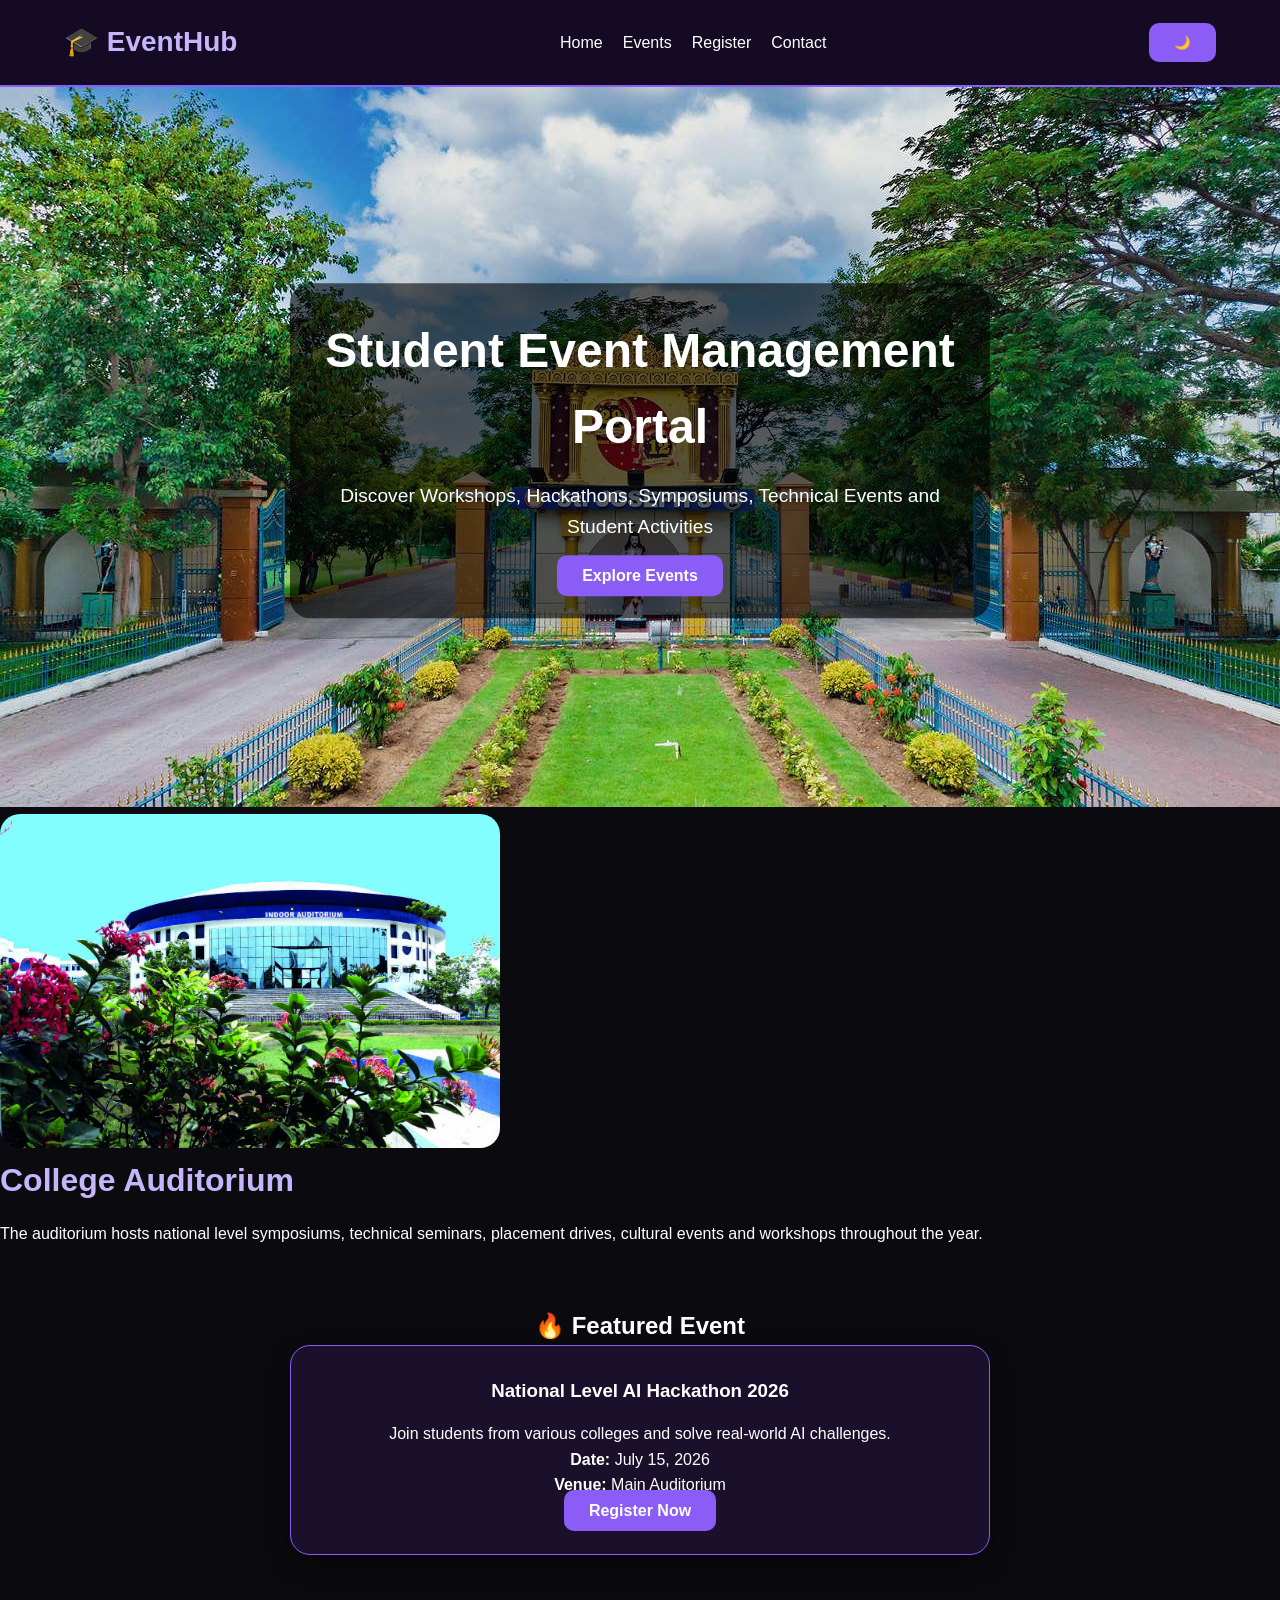
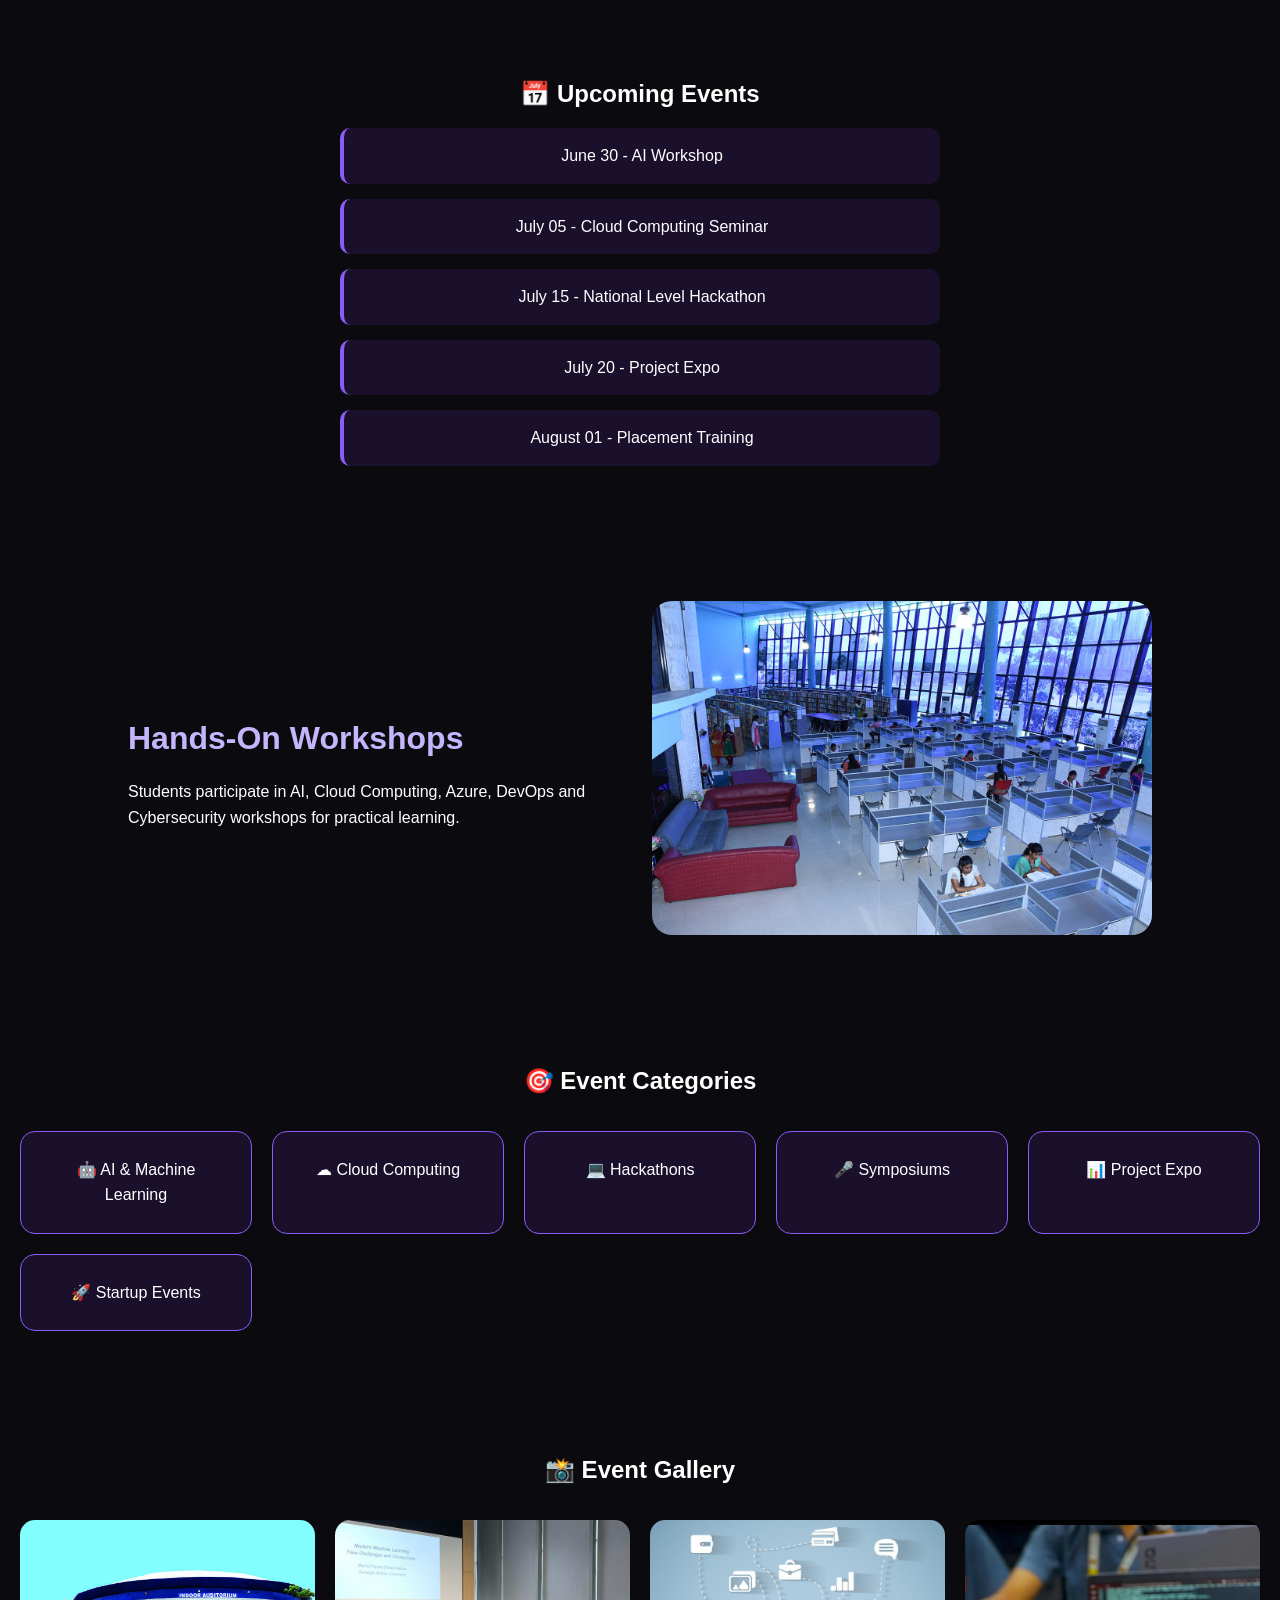
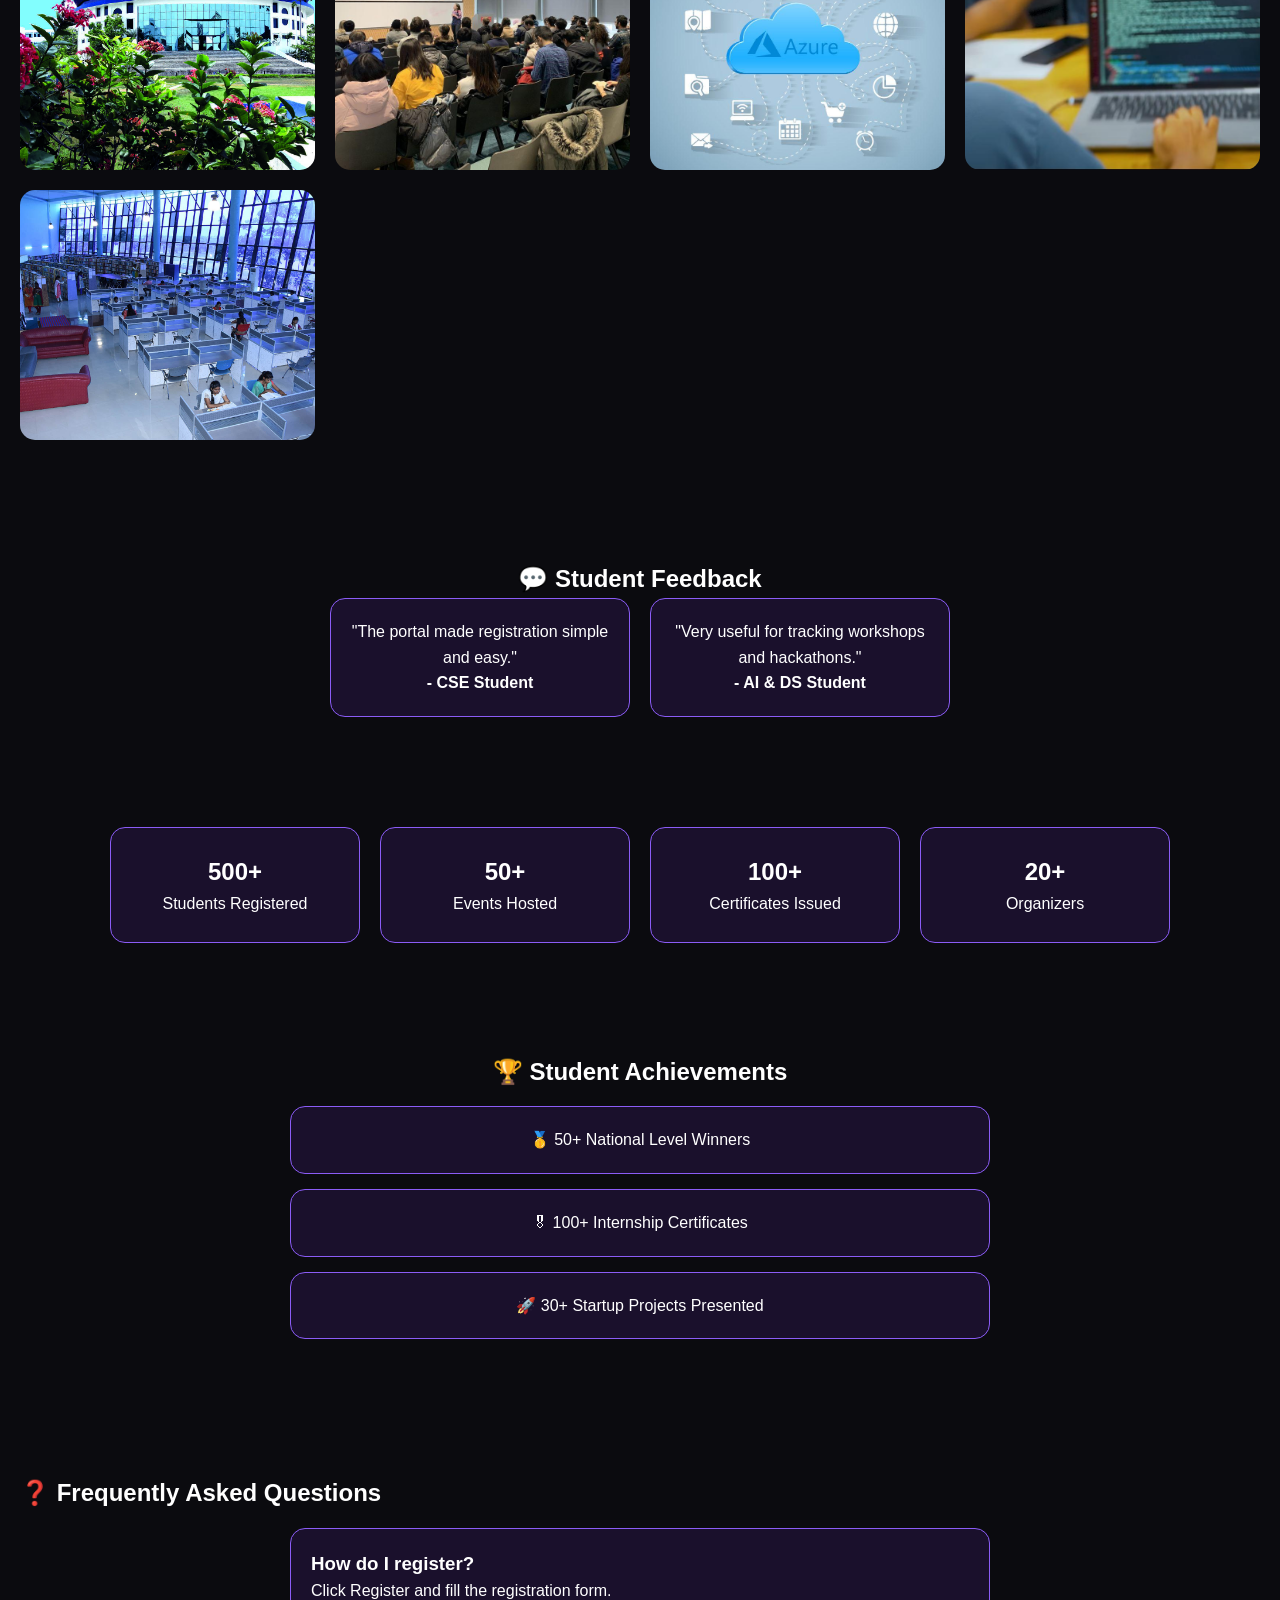
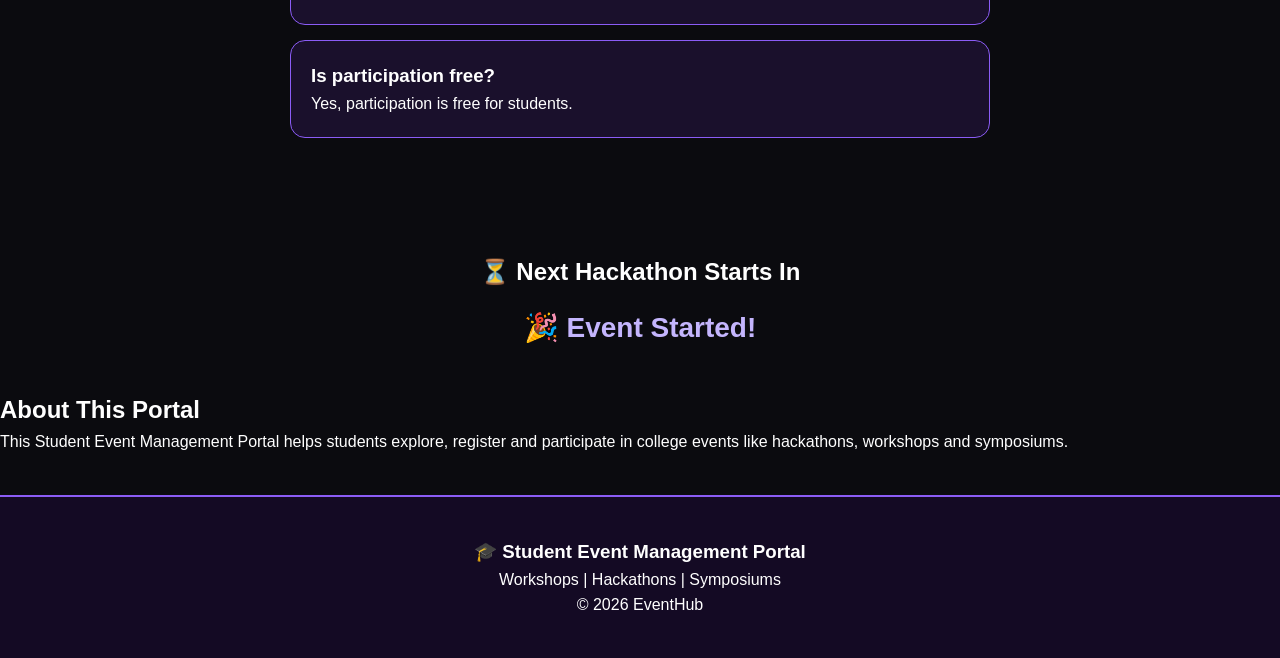
==== index.html @ 6b778ecd "final event management portal" ====
<!DOCTYPE html>
<html lang="en">

<head>
<meta charset="UTF-8">
<meta name="viewport" content="width=device-width, initial-scale=1.0">
<title>Student Event Management Portal</title>
<link rel="stylesheet" href="css/style.css">
</head>

<body>

<nav>
    <div class="logo">🎓 EventHub</div>

    <ul class="nav-links">
        <li><a href="index.html">Home</a></li>
        <li><a href="events.html">Events</a></li>
        <li><a href="register.html">Register</a></li>
        <li><a href="contact.html">Contact</a></li>
    </ul>

    <button id="darkBtn">🌙</button>
</nav>

<header class="hero">

    <img src="images/banner.jpg"
         alt="College Banner"
         class="banner-image">

    <div class="hero-content">
        <h1>Student Event Management Portal</h1>

        <p>
            Discover Workshops, Hackathons,
            Symposiums, Technical Events and
            Student Activities
        </p>

        <a href="events.html" class="btn">
            Explore Events
        </a>
    </div>

</header>

<section class="auditorium-section">

    <div class="auditorium-image">
        <img src="images/auditorium.jpg"
             alt="Auditorium">
    </div>

    <div class="auditorium-text">

        <h2>College Auditorium</h2>

        <p>
            The auditorium hosts national level
            symposiums, technical seminars,
            placement drives, cultural events
            and workshops throughout the year.
        </p>

    </div>

</section>

<section class="featured-event">

    <h2>🔥 Featured Event</h2>

    <div class="featured-card">

        <h3>National Level AI Hackathon 2026</h3>

        <p>
            Join students from various colleges
            and solve real-world AI challenges.
        </p>

        <p>
            <strong>Date:</strong> July 15, 2026
        </p>

        <p>
            <strong>Venue:</strong> Main Auditorium
        </p>

        <a href="register.html" class="btn">
            Register Now
        </a>

    </div>

</section>

<section class="timeline">

    <h2>📅 Upcoming Events</h2>

    <ul>

        <li>June 30 - AI Workshop</li>

        <li>July 05 - Cloud Computing Seminar</li>

        <li>July 15 - National Level Hackathon</li>

        <li>July 20 - Project Expo</li>

        <li>August 01 - Placement Training</li>

    </ul>

</section>

<section class="workshop-section">

    <div class="workshop-text">

        <h2>Hands-On Workshops</h2>

        <p>
            Students participate in AI,
            Cloud Computing, Azure,
            DevOps and Cybersecurity
            workshops for practical learning.
        </p>

    </div>

    <div class="workshop-image">

        <img src="images/workshop.jpg"
             alt="Workshop">

    </div>

</section>

<section class="categories">

    <h2>🎯 Event Categories</h2>

    <div class="category-grid">

        <div class="category-card">
            🤖 AI & Machine Learning
        </div>

        <div class="category-card">
            ☁ Cloud Computing
        </div>

        <div class="category-card">
            💻 Hackathons
        </div>

        <div class="category-card">
            🎤 Symposiums
        </div>

        <div class="category-card">
            📊 Project Expo
        </div>

        <div class="category-card">
            🚀 Startup Events
        </div>

    </div>

</section>

<section class="gallery">

    <h2>📸 Event Gallery</h2>

    <div class="gallery-grid">

        <img src="images/auditorium.jpg"
             alt="Auditorium">

        <img src="images/ai.jpg"
             alt="AI Workshop">

        <img src="images/cloud.jpg"
             alt="Cloud Seminar">

        <img src="images/hackathon.jpg"
             alt="Hackathon">

        <img src="images/workshop.jpg"
             alt="Workshop">

    </div>

</section>

<section class="testimonials">

    <h2>💬 Student Feedback</h2>

    <div class="testimonial-container">

        <div class="testimonial">

            <p>
                "The portal made registration
                simple and easy."
            </p>

            <h4>- CSE Student</h4>

        </div>

        <div class="testimonial">

            <p>
                "Very useful for tracking
                workshops and hackathons."
            </p>

            <h4>- AI & DS Student</h4>

        </div>

    </div>

</section>

<section class="stats">

    <div class="stat-card">
        <h2>500+</h2>
        <p>Students Registered</p>
    </div>

    <div class="stat-card">
        <h2>50+</h2>
        <p>Events Hosted</p>
    </div>

    <div class="stat-card">
        <h2>100+</h2>
        <p>Certificates Issued</p>
    </div>

    <div class="stat-card">
        <h2>20+</h2>
        <p>Organizers</p>
    </div>

</section>

<section class="achievements">

    <h2>🏆 Student Achievements</h2>

    <div class="achievement-box">
        🥇 50+ National Level Winners
    </div>

    <div class="achievement-box">
        🎖 100+ Internship Certificates
    </div>

    <div class="achievement-box">
        🚀 30+ Startup Projects Presented
    </div>

</section>

<section class="faq">

    <h2>❓ Frequently Asked Questions</h2>

    <div class="faq-item">

        <h3>How do I register?</h3>

        <p>
            Click Register and fill the
            registration form.
        </p>

    </div>

    <div class="faq-item">

        <h3>Is participation free?</h3>

        <p>
            Yes, participation is free for
            students.
        </p>

    </div>

</section>

<section class="countdown">

    <h2>⏳ Next Hackathon Starts In</h2>

    <div id="timer"></div>

</section>
<section class="about">
<h2>About This Portal</h2>
<p>
This Student Event Management Portal helps students explore,
register and participate in college events like hackathons,
workshops and symposiums.
</p>
</section>
<footer>

    <h3>🎓 Student Event Management Portal</h3>

    <p>
        Workshops | Hackathons | Symposiums
    </p>

    <p>
        © 2026 EventHub
    </p>

</footer>

<script src="js/script.js"></script>

</body>
</html>
---- css/style.css ----
*{
margin:0;
padding:0;
box-sizing:border-box;
font-family:'Segoe UI',sans-serif;
}

body{
background:#0b0b0f;
color:white;
line-height:1.6;
}

/* NAVBAR */

nav{
display:flex;
justify-content:space-between;
align-items:center;
padding:20px 5%;
background:#140a24;
border-bottom:2px solid #8b5cf6;
flex-wrap:wrap;
}

.logo{
font-size:28px;
font-weight:bold;
color:#c4b5fd;
}

.nav-links{
display:flex;
list-style:none;
gap:20px;
}

.nav-links a{
text-decoration:none;
color:white;
font-weight:500;
transition:.3s;
}

.nav-links a:hover

#darkBtn{
padding:10px 15px;
border:none;
border-radius:10px;
background:#8b5cf6;
color:white;
cursor:pointer;
}

/* HERO */

.hero{
position:relative;
overflow:hidden;
min-height:80vh;
}

.banner-image{
width:100%;
height:80vh;
object-fit:cover;
}

.hero-content{
position:absolute;
top:50%;
left:50%;
transform:translate(-50%,-50%);
background:rgba(0,0,0,.6);
padding:30px;
border-radius:20px;
text-align:center;
width:90%;
max-width:700px;
}

.hero-content h1{
font-size:3rem;
margin-bottom:15px;
}

.hero-content p{
font-size:1.2rem;
margin-bottom:20px;
}

/* BUTTONS */

.btn,
button{
background:#8b5cf6;
color:white;
padding:12px 25px;
border:none;
border-radius:10px;
cursor:pointer;
text-decoration:none;
font-weight:bold;
transition:.3s;
}

.btn:hover,
button:hover

/* BACK BUTTON */

.back-btn{
display:inline-block;
margin:20px;
padding:10px 20px;
background:#8b5cf6;
color:white;
text-decoration:none;
border-radius:10px;
font-weight:bold;
}

.back-btn:hover

/* AUDITORIUM + WORKSHOP */

.auditorium-section,
.workshop-section{
display:flex;
justify-content:center;
align-items:center;
gap:40px;
padding:60px 10%;
flex-wrap:wrap;
}

.auditorium-image img,
.workshop-image img{
width:500px;
max-width:100%;
border-radius:20px;
}

.auditorium-text,
.workshop-text{
flex:1;
min-width:300px;
}

.auditorium-text h2,
.workshop-text h2{
margin-bottom:15px;
font-size:32px;
color:#c4b5fd;
}

/* FEATURED EVENT */

.featured-event{
padding:60px 20px;
text-align:center;
}

.featured-card{
background:#1a102c;
padding:30px;
border-radius:20px;
max-width:700px;
margin:auto;
border:1px solid #8b5cf6;
box-shadow:0 10px 25px rgba(0,0,0,.4);
}

.featured-card h3{
margin-bottom:15px;
}

/* TIMELINE */

.timeline{
padding:60px 20px;
text-align:center;
}

.timeline ul{
list-style:none;
max-width:600px;
margin:auto;
}

.timeline li{
background:#1a102c;
padding:15px;
margin:15px 0;
border-radius:10px;
border-left:4px solid #8b5cf6;
}

/* CATEGORIES */

.categories{
padding:60px 20px;
text-align:center;
}

.category-grid{
display:grid;
grid-template-columns:repeat(auto-fit,minmax(220px,1fr));
gap:20px;
margin-top:30px;
}

.category-card{
background:#1a102c;
padding:25px;
border-radius:15px;
border:1px solid #8b5cf6;
transition:.3s;
}

.category-card:hover{
transform:translateY(-8px);
background:#8b5cf6;
}

/* GALLERY */

.gallery{
padding:60px 20px;
text-align:center;
}

.gallery h2{
margin-bottom:30px;
}

.gallery-grid{
display:grid;
grid-template-columns:repeat(auto-fit,minmax(250px,1fr));
gap:20px;
}

.gallery-grid img{
width:100%;
height:250px;
object-fit:cover;
border-radius:15px;
transition:.3s;
}

.gallery-grid img:hover{
transform:scale(1.05);
}

/* EVENTS */

.page-title{
text-align:center;
padding:30px;
}

.search-box{
display:block;
width:90%;
max-width:500px;
margin:0 auto 30px;
padding:12px;
border:none;
border-radius:10px;
}

.events-grid{
display:grid;
grid-template-columns:repeat(auto-fit,minmax(280px,1fr));
gap:25px;
padding:20px;
}

.event-card{
background:#1a102c;
border-radius:15px;
overflow:hidden;
border:1px solid #8b5cf6;
transition:.3s;
}

.event-card:hover{
transform:translateY(-8px);
}

.event-card img{
width:100%;
height:220px;
object-fit:cover;
}

.event-card h3,
.event-card p{
padding:15px;
}

/* TESTIMONIALS */

.testimonials{
padding:60px 20px;
text-align:center;
}

.testimonial-container{
display:flex;
justify-content:center;
gap:20px;
flex-wrap:wrap;
}

.testimonial{
background:#1a102c;
padding:20px;
border-radius:15px;
width:300px;
border:1px solid #8b5cf6;
}

/* STATS */

.stats{
display:flex;
justify-content:center;
gap:20px;
padding:50px 20px;
flex-wrap:wrap;
}

.stat-card{
background:#1a102c;
padding:25px;
width:250px;
border-radius:15px;
text-align:center;
border:1px solid #8b5cf6;
transition:.3s;
}

.stat-card:hover{
transform:translateY(-8px);
}

/* ACHIEVEMENTS */

.achievements{
padding:60px 20px;
text-align:center;
}

.achievement-box{
background:#1a102c;
padding:20px;
margin:15px auto;
max-width:700px;
border-radius:15px;
border:1px solid #8b5cf6;
}

/* FAQ */

.faq{
padding:60px 20px;
}

.faq-item{
background:#1a102c;
padding:20px;
margin:15px auto;
max-width:700px;
border-radius:15px;
border:1px solid #8b5cf6;
}

/* FORMS */

.form-container,
.contact-box{
width:90%;
max-width:600px;
margin:40px auto;
background:#1a102c;
padding:30px;
border-radius:20px;
border:1px solid #8b5cf6;
}

.form-container h1,
.contact-box h1{
text-align:center;
margin-bottom:15px;
}

form{
display:flex;
flex-direction:column;
gap:15px;
margin-top:20px;
}

input,
select,
textarea{
padding:12px;
border:none;
border-radius:10px;
}

textarea{
height:120px;
resize:none;
}

/* COUNTDOWN */

.countdown{
padding:40px;
text-align:center;
}

#timer{
font-size:28px;
font-weight:bold;
margin-top:15px;
color:#c4b5fd;
}

/* FOOTER */

footer{
text-align:center;
padding:40px;
background:#140a24;
border-top:2px solid #8b5cf6;
margin-top:40px;
}

/* MOBILE */

@media(max-width:768px){

.nav-links{
flex-direction:column;
width:100%;
text-align:center;
margin-top:15px;
}

.hero-content h1{
font-size:2rem;
}

.hero-content p{
font-size:1rem;
}

.auditorium-section,
.workshop-section{
flex-direction:column;
text-align:center;
}

.banner-image{
height:50vh;
}

}
.event-card, .stat-card, .testimonial {
transition: transform 0.3s ease;
}
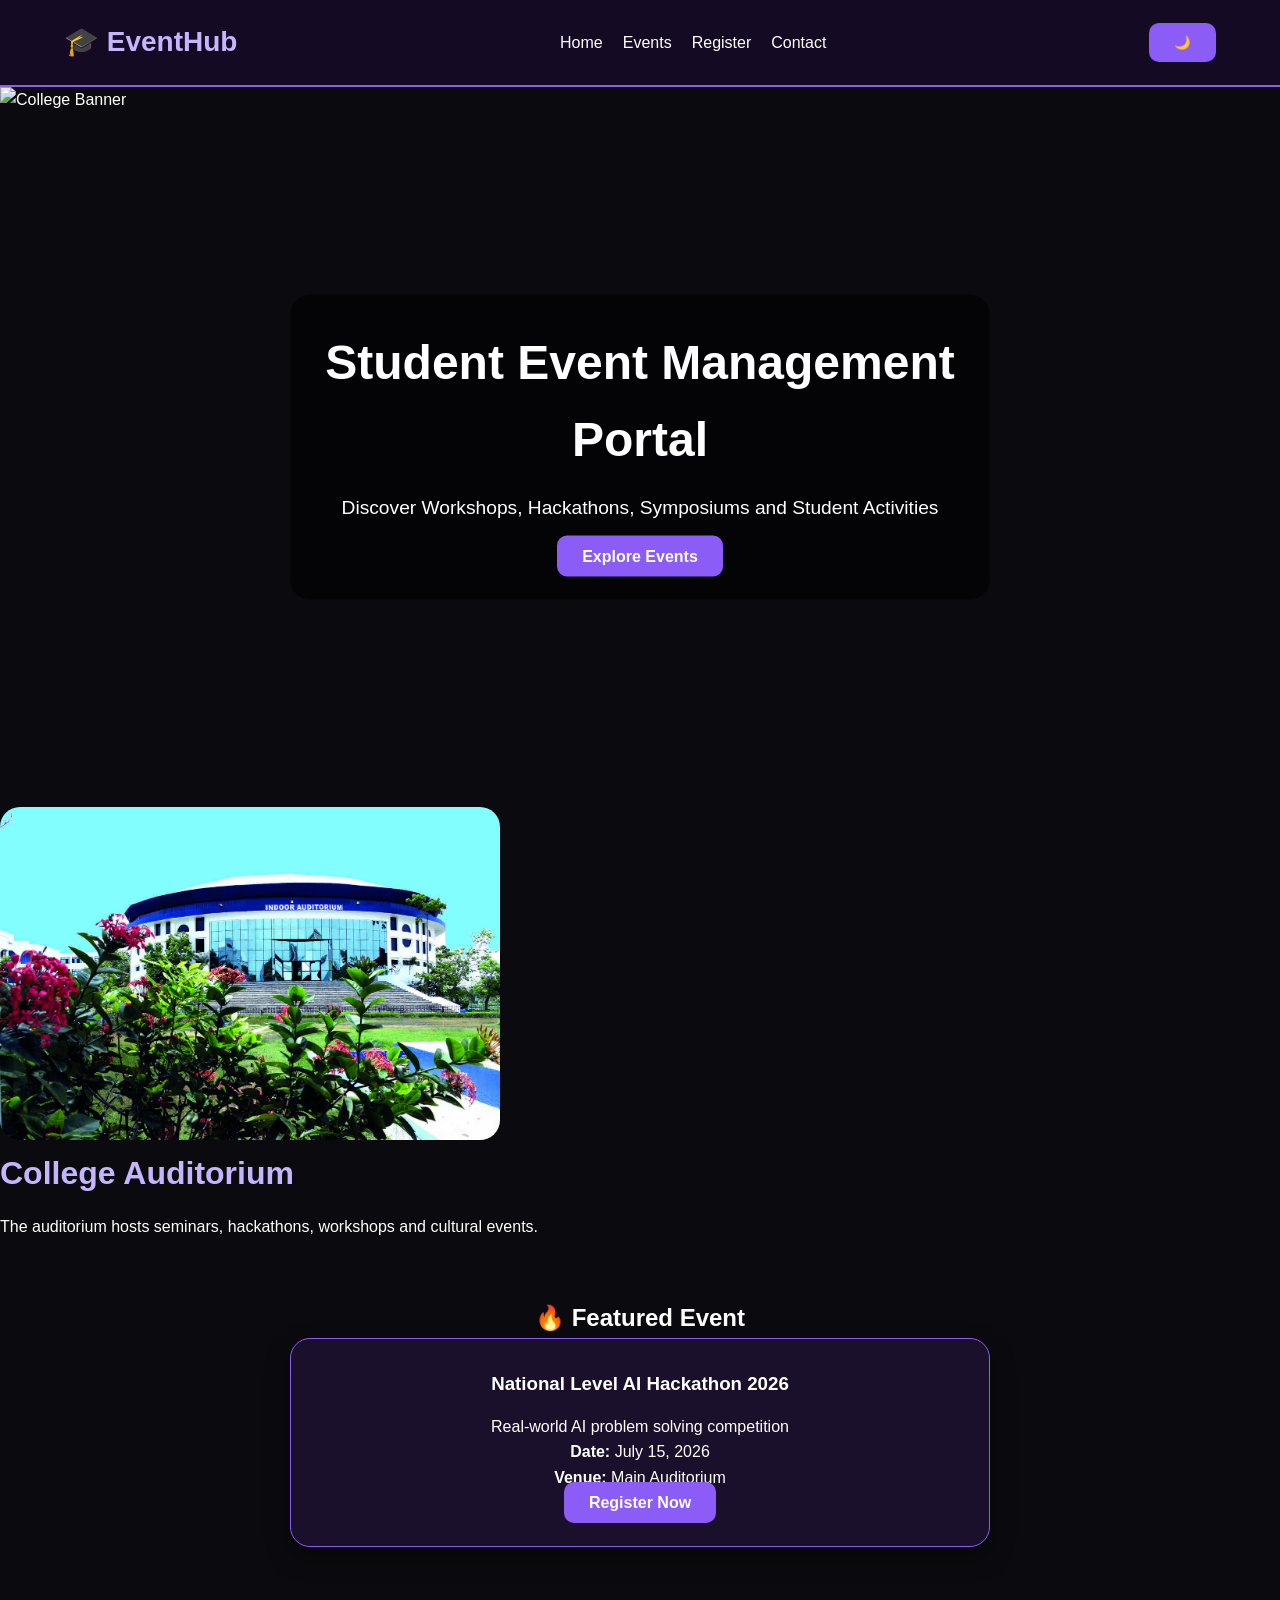
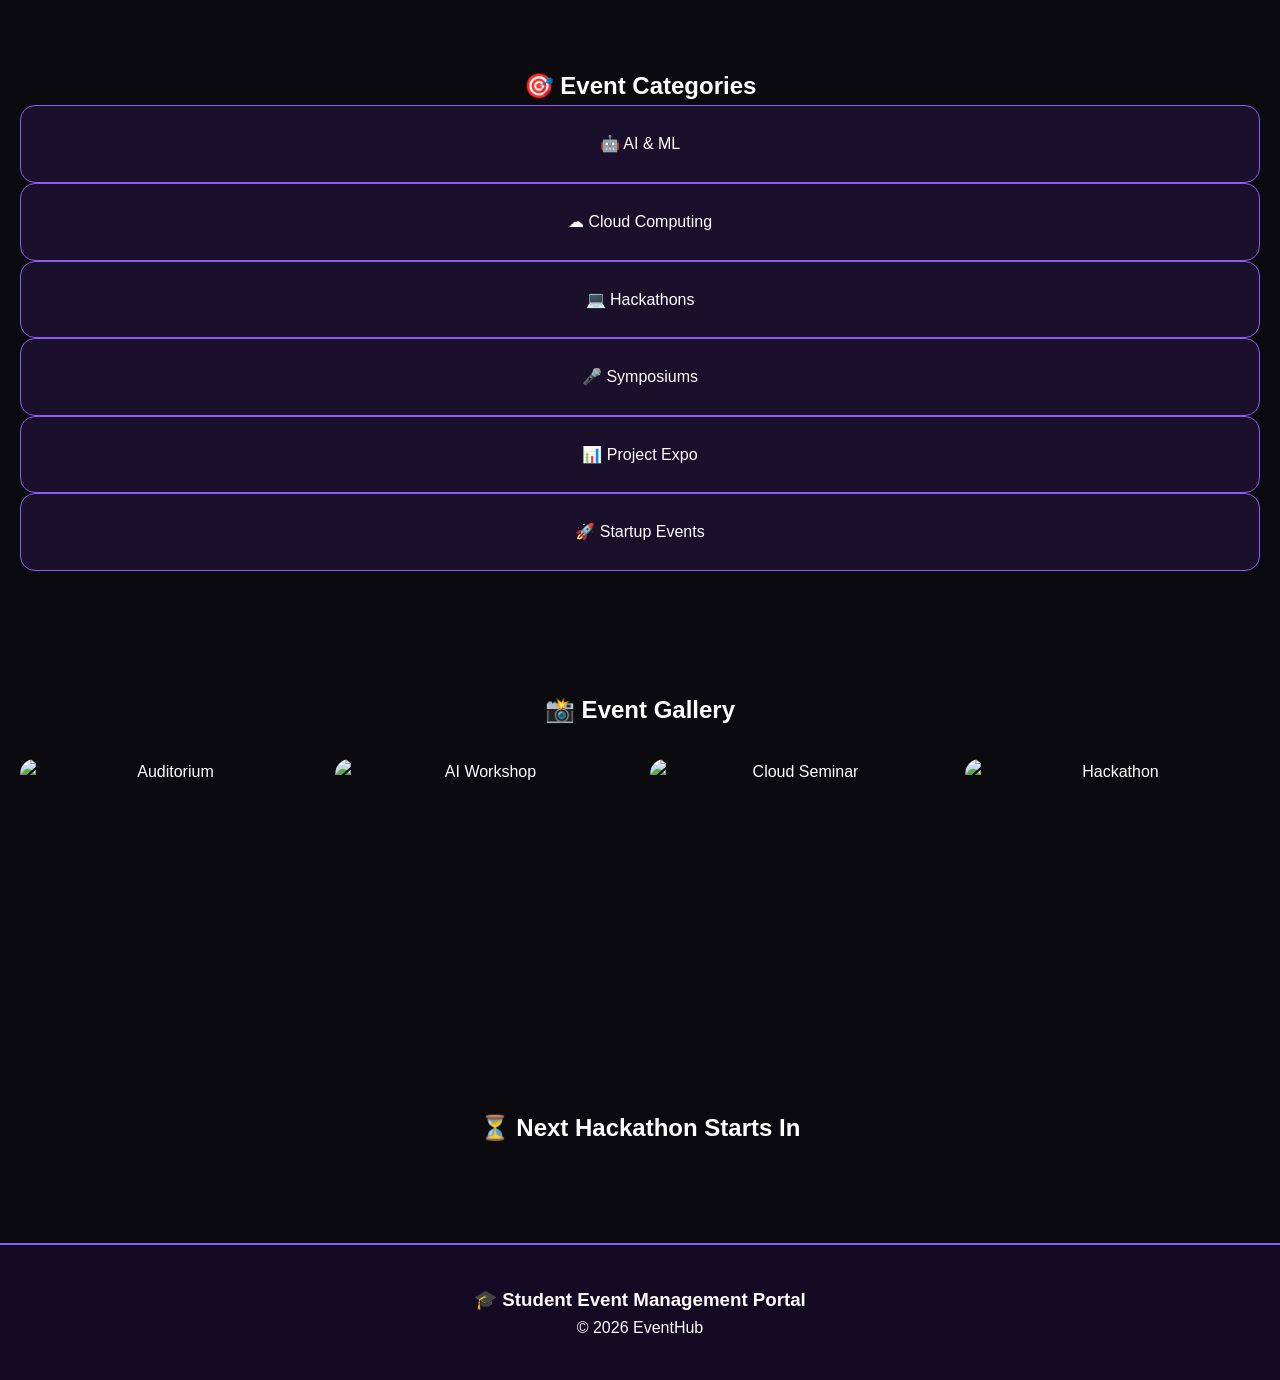
==== commit 046fa9b1: "save changes" ====
--- a/index.html
+++ b/index.html
@@ -4,15 +4,21 @@
 <head>
 <meta charset="UTF-8">
 <meta name="viewport" content="width=device-width, initial-scale=1.0">
+
+<!-- Title shown in browser tab -->
 <title>Student Event Management Portal</title>
+
+<!-- Linking external CSS file -->
 <link rel="stylesheet" href="css/style.css">
 </head>
 
 <body>
 
+<!-- ================= NAVIGATION BAR ================= -->
 <nav>
     <div class="logo">🎓 EventHub</div>
 
+    <!-- Navigation links to other pages -->
     <ul class="nav-links">
         <li><a href="index.html">Home</a></li>
         <li><a href="events.html">Events</a></li>
@@ -20,53 +26,50 @@
         <li><a href="contact.html">Contact</a></li>
     </ul>
 
+    <!-- Dark mode toggle button -->
     <button id="darkBtn">🌙</button>
 </nav>
 
+<!-- ================= HERO SECTION ================= -->
 <header class="hero">
 
-    <img src="images/banner.jpg"
+    <!-- Banner image stored in Azure Blob Storage -->
+    <img src="https://studentportal127.blob.core.windows.net/assets/banner.jpg"
          alt="College Banner"
          class="banner-image">
 
     <div class="hero-content">
+
         <h1>Student Event Management Portal</h1>
 
         <p>
-            Discover Workshops, Hackathons,
-            Symposiums, Technical Events and
-            Student Activities
+            Discover Workshops, Hackathons, Symposiums and Student Activities
         </p>
 
-        <a href="events.html" class="btn">
-            Explore Events
-        </a>
+        <!-- Button redirects to events page -->
+        <a href="events.html" class="btn">Explore Events</a>
+
     </div>
 
 </header>
 
+<!-- ================= AUDITORIUM SECTION ================= -->
 <section class="auditorium-section">
 
     <div class="auditorium-image">
-        <img src="images/auditorium.jpg"
-             alt="Auditorium">
+        <img src="images/auditorium.jpg" alt="Auditorium">
     </div>
 
     <div class="auditorium-text">
-
         <h2>College Auditorium</h2>
-
         <p>
-            The auditorium hosts national level
-            symposiums, technical seminars,
-            placement drives, cultural events
-            and workshops throughout the year.
+            The auditorium hosts seminars, hackathons, workshops and cultural events.
         </p>
-
     </div>
 
 </section>
 
+<!-- ================= FEATURED EVENT ================= -->
 <section class="featured-event">
 
     <h2>🔥 Featured Event</h2>
@@ -75,261 +78,68 @@
 
         <h3>National Level AI Hackathon 2026</h3>
 
-        <p>
-            Join students from various colleges
-            and solve real-world AI challenges.
-        </p>
+        <p>Real-world AI problem solving competition</p>
 
-        <p>
-            <strong>Date:</strong> July 15, 2026
-        </p>
+        <p><strong>Date:</strong> July 15, 2026</p>
 
-        <p>
-            <strong>Venue:</strong> Main Auditorium
-        </p>
+        <p><strong>Venue:</strong> Main Auditorium</p>
 
-        <a href="register.html" class="btn">
-            Register Now
-        </a>
+        <a href="register.html" class="btn">Register Now</a>
 
     </div>
 
 </section>
 
-<section class="timeline">
-
-    <h2>📅 Upcoming Events</h2>
-
-    <ul>
-
-        <li>June 30 - AI Workshop</li>
-
-        <li>July 05 - Cloud Computing Seminar</li>
-
-        <li>July 15 - National Level Hackathon</li>
-
-        <li>July 20 - Project Expo</li>
-
-        <li>August 01 - Placement Training</li>
-
-    </ul>
-
-</section>
-
-<section class="workshop-section">
-
-    <div class="workshop-text">
-
-        <h2>Hands-On Workshops</h2>
-
-        <p>
-            Students participate in AI,
-            Cloud Computing, Azure,
-            DevOps and Cybersecurity
-            workshops for practical learning.
-        </p>
-
-    </div>
-
-    <div class="workshop-image">
-
-        <img src="images/workshop.jpg"
-             alt="Workshop">
-
-    </div>
-
-</section>
-
+<!-- ================= EVENT CATEGORIES ================= -->
 <section class="categories">
 
     <h2>🎯 Event Categories</h2>
 
-    <div class="category-grid">
-
-        <div class="category-card">
-            🤖 AI & Machine Learning
-        </div>
-
-        <div class="category-card">
-            ☁ Cloud Computing
-        </div>
-
-        <div class="category-card">
-            💻 Hackathons
-        </div>
-
-        <div class="category-card">
-            🎤 Symposiums
-        </div>
-
-        <div class="category-card">
-            📊 Project Expo
-        </div>
-
-        <div class="category-card">
-            🚀 Startup Events
-        </div>
-
-    </div>
+    <!-- Clicking categories filters events using JS -->
+    <div class="category-card" onclick="filterCategory('AI')">🤖 AI & ML</div>
+    <div class="category-card" onclick="filterCategory('Cloud')">☁ Cloud Computing</div>
+    <div class="category-card" onclick="filterCategory('Hackathon')">💻 Hackathons</div>
+    <div class="category-card" onclick="filterCategory('Symposium')">🎤 Symposiums</div>
+    <div class="category-card" onclick="filterCategory('Project')">📊 Project Expo</div>
+    <div class="category-card" onclick="filterCategory('Startup')">🚀 Startup Events</div>
 
 </section>
 
+<!-- ================= GALLERY ================= -->
 <section class="gallery">
 
     <h2>📸 Event Gallery</h2>
 
     <div class="gallery-grid">
 
-        <img src="images/auditorium.jpg"
-             alt="Auditorium">
-
-        <img src="images/ai.jpg"
-             alt="AI Workshop">
-
-        <img src="images/cloud.jpg"
-             alt="Cloud Seminar">
-
-        <img src="images/hackathon.jpg"
-             alt="Hackathon">
-
-        <img src="images/workshop.jpg"
-             alt="Workshop">
+        <!-- Images stored in Azure Blob Storage -->
+        <img src="https://studentportal127.blob.core.windows.net/assets/auditorium.jpg" alt="Auditorium">
+        <img src="https://studentportal127.blob.core.windows.net/assets/ai.jpg" alt="AI Workshop">
+        <img src="https://studentportal127.blob.core.windows.net/assets/cloud.jpg" alt="Cloud Seminar">
+        <img src="https://studentportal127.blob.core.windows.net/assets/hackathon.jpg" alt="Hackathon">
 
     </div>
 
 </section>
 
-<section class="testimonials">
+<!-- ================= COUNTDOWN TIMER ================= -->
+<section class="countdown">
 
-    <h2>💬 Student Feedback</h2>
-
-    <div class="testimonial-container">
-
-        <div class="testimonial">
-
-            <p>
-                "The portal made registration
-                simple and easy."
-            </p>
-
-            <h4>- CSE Student</h4>
-
-        </div>
-
-        <div class="testimonial">
-
-            <p>
-                "Very useful for tracking
-                workshops and hackathons."
-            </p>
-
-            <h4>- AI & DS Student</h4>
-
-        </div>
-
-    </div>
+    <h2>⏳ Next Hackathon Starts In</h2>
+    
+    <div id="timer"></div>
 
 </section>
 
-<section class="stats">
-
-    <div class="stat-card">
-        <h2>500+</h2>
-        <p>Students Registered</p>
-    </div>
-
-    <div class="stat-card">
-        <h2>50+</h2>
-        <p>Events Hosted</p>
-    </div>
-
-    <div class="stat-card">
-        <h2>100+</h2>
-        <p>Certificates Issued</p>
-    </div>
-
-    <div class="stat-card">
-        <h2>20+</h2>
-        <p>Organizers</p>
-    </div>
-
-</section>
-
-<section class="achievements">
-
-    <h2>🏆 Student Achievements</h2>
-
-    <div class="achievement-box">
-        🥇 50+ National Level Winners
-    </div>
-
-    <div class="achievement-box">
-        🎖 100+ Internship Certificates
-    </div>
-
-    <div class="achievement-box">
-        🚀 30+ Startup Projects Presented
-    </div>
-
-</section>
-
-<section class="faq">
-
-    <h2>❓ Frequently Asked Questions</h2>
-
-    <div class="faq-item">
-
-        <h3>How do I register?</h3>
-
-        <p>
-            Click Register and fill the
-            registration form.
-        </p>
-
-    </div>
-
-    <div class="faq-item">
-
-        <h3>Is participation free?</h3>
-
-        <p>
-            Yes, participation is free for
-            students.
-        </p>
-
-    </div>
-
-</section>
-
-<section class="countdown">
-
-    <h2>⏳ Next Hackathon Starts In</h2>
-
-    <div id="timer"></div>
-
-</section>
-<section class="about">
-<h2>About This Portal</h2>
-<p>
-This Student Event Management Portal helps students explore,
-register and participate in college events like hackathons,
-workshops and symposiums.
-</p>
-</section>
+<!-- ================= FOOTER ================= -->
 <footer>
 
     <h3>🎓 Student Event Management Portal</h3>
-
-    <p>
-        Workshops | Hackathons | Symposiums
-    </p>
-
-    <p>
-        © 2026 EventHub
-    </p>
+    <p>© 2026 EventHub</p>
 
 </footer>
 
+<!-- Linking JavaScript file -->
 <script src="js/script.js"></script>
 
 </body>
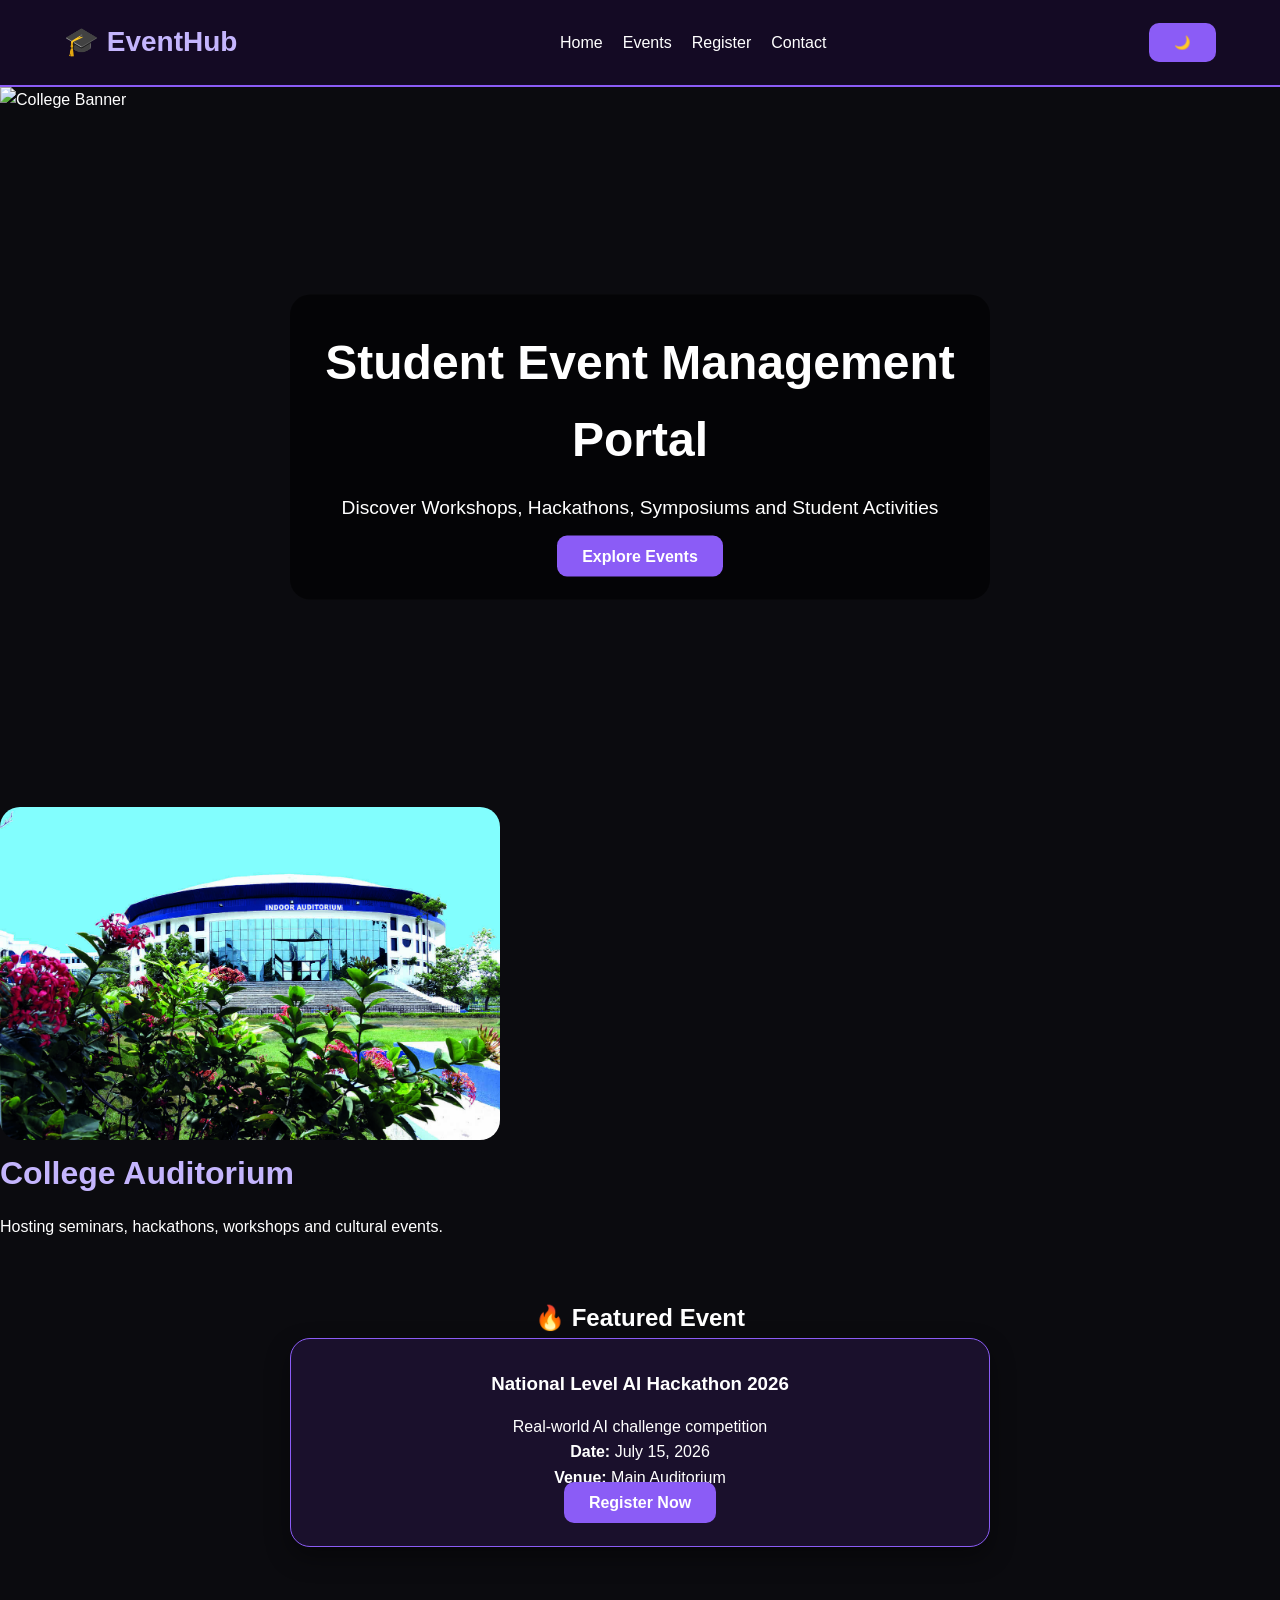
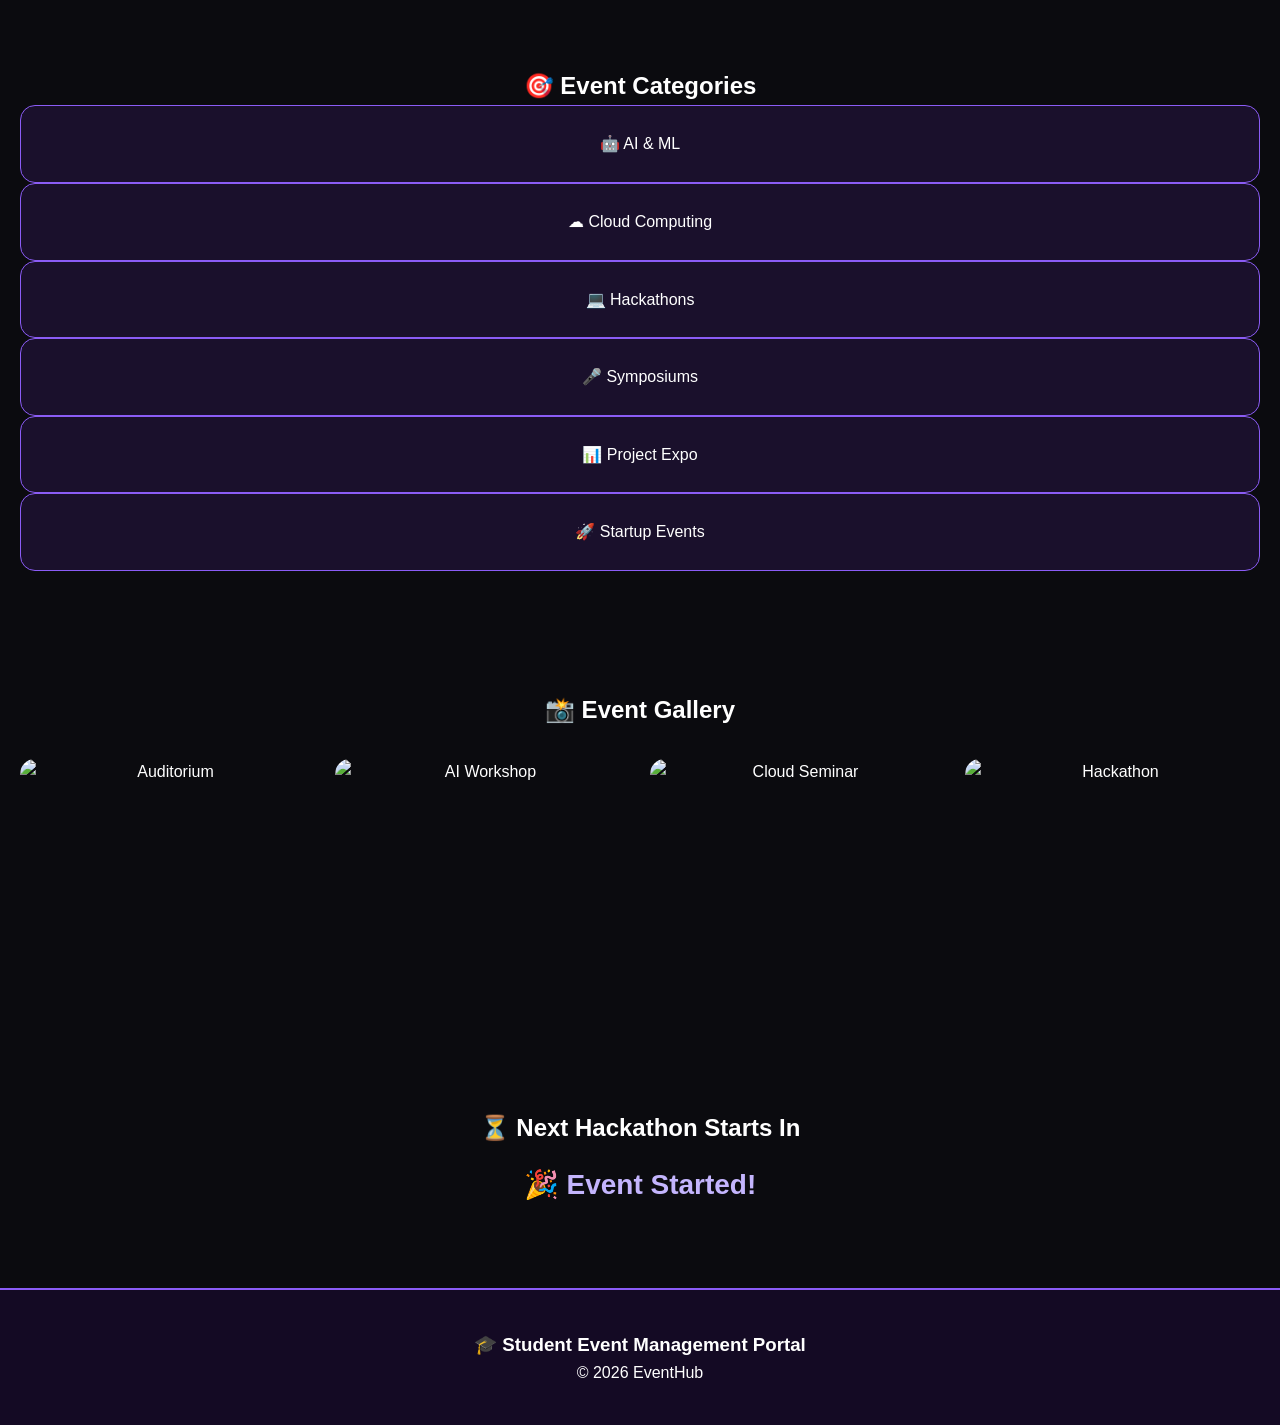
==== commit 905ab968: "Initial commit - Student Event Management Portal" ====
--- a/index.html
+++ b/index.html
@@ -5,20 +5,17 @@
 <meta charset="UTF-8">
 <meta name="viewport" content="width=device-width, initial-scale=1.0">
 
-<!-- Title shown in browser tab -->
 <title>Student Event Management Portal</title>
 
-<!-- Linking external CSS file -->
 <link rel="stylesheet" href="css/style.css">
 </head>
 
 <body>
 
-<!-- ================= NAVIGATION BAR ================= -->
+<!-- NAVBAR -->
 <nav>
     <div class="logo">🎓 EventHub</div>
 
-    <!-- Navigation links to other pages -->
     <ul class="nav-links">
         <li><a href="index.html">Home</a></li>
         <li><a href="events.html">Events</a></li>
@@ -26,34 +23,25 @@
         <li><a href="contact.html">Contact</a></li>
     </ul>
 
-    <!-- Dark mode toggle button -->
     <button id="darkBtn">🌙</button>
 </nav>
 
-<!-- ================= HERO SECTION ================= -->
+<!-- HERO SECTION -->
 <header class="hero">
 
-    <!-- Banner image stored in Azure Blob Storage -->
     <img src="https://studentportal127.blob.core.windows.net/assets/banner.jpg"
          alt="College Banner"
          class="banner-image">
 
     <div class="hero-content">
-
         <h1>Student Event Management Portal</h1>
-
-        <p>
-            Discover Workshops, Hackathons, Symposiums and Student Activities
-        </p>
-
-        <!-- Button redirects to events page -->
+        <p>Discover Workshops, Hackathons, Symposiums and Student Activities</p>
         <a href="events.html" class="btn">Explore Events</a>
-
     </div>
 
 </header>
 
-<!-- ================= AUDITORIUM SECTION ================= -->
+<!-- AUDITORIUM SECTION -->
 <section class="auditorium-section">
 
     <div class="auditorium-image">
@@ -62,14 +50,12 @@
 
     <div class="auditorium-text">
         <h2>College Auditorium</h2>
-        <p>
-            The auditorium hosts seminars, hackathons, workshops and cultural events.
-        </p>
+        <p>Hosting seminars, hackathons, workshops and cultural events.</p>
     </div>
 
 </section>
 
-<!-- ================= FEATURED EVENT ================= -->
+<!-- FEATURED EVENT -->
 <section class="featured-event">
 
     <h2>🔥 Featured Event</h2>
@@ -78,24 +64,24 @@
 
         <h3>National Level AI Hackathon 2026</h3>
 
-        <p>Real-world AI problem solving competition</p>
+        <p>Real-world AI challenge competition</p>
 
         <p><strong>Date:</strong> July 15, 2026</p>
-
         <p><strong>Venue:</strong> Main Auditorium</p>
 
+        <!-- REGISTER BUTTON -->
         <a href="register.html" class="btn">Register Now</a>
 
     </div>
 
 </section>
 
-<!-- ================= EVENT CATEGORIES ================= -->
+<!-- EVENT CATEGORIES -->
 <section class="categories">
 
     <h2>🎯 Event Categories</h2>
 
-    <!-- Clicking categories filters events using JS -->
+    <!-- JS FILTER FUNCTION CALLED HERE -->
     <div class="category-card" onclick="filterCategory('AI')">🤖 AI & ML</div>
     <div class="category-card" onclick="filterCategory('Cloud')">☁ Cloud Computing</div>
     <div class="category-card" onclick="filterCategory('Hackathon')">💻 Hackathons</div>
@@ -105,14 +91,13 @@
 
 </section>
 
-<!-- ================= GALLERY ================= -->
+<!-- GALLERY -->
 <section class="gallery">
 
     <h2>📸 Event Gallery</h2>
 
     <div class="gallery-grid">
 
-        <!-- Images stored in Azure Blob Storage -->
         <img src="https://studentportal127.blob.core.windows.net/assets/auditorium.jpg" alt="Auditorium">
         <img src="https://studentportal127.blob.core.windows.net/assets/ai.jpg" alt="AI Workshop">
         <img src="https://studentportal127.blob.core.windows.net/assets/cloud.jpg" alt="Cloud Seminar">
@@ -122,16 +107,17 @@
 
 </section>
 
-<!-- ================= COUNTDOWN TIMER ================= -->
+<!-- COUNTDOWN SECTION -->
 <section class="countdown">
 
     <h2>⏳ Next Hackathon Starts In</h2>
-    
-    <div id="timer"></div>
+
+    <!-- TIMER TARGET ELEMENT -->
+    <div id="timer">Loading timer...</div>
 
 </section>
 
-<!-- ================= FOOTER ================= -->
+<!-- FOOTER -->
 <footer>
 
     <h3>🎓 Student Event Management Portal</h3>
@@ -139,7 +125,7 @@
 
 </footer>
 
-<!-- Linking JavaScript file -->
+<!-- JS FILE -->
 <script src="js/script.js"></script>
 
 </body>
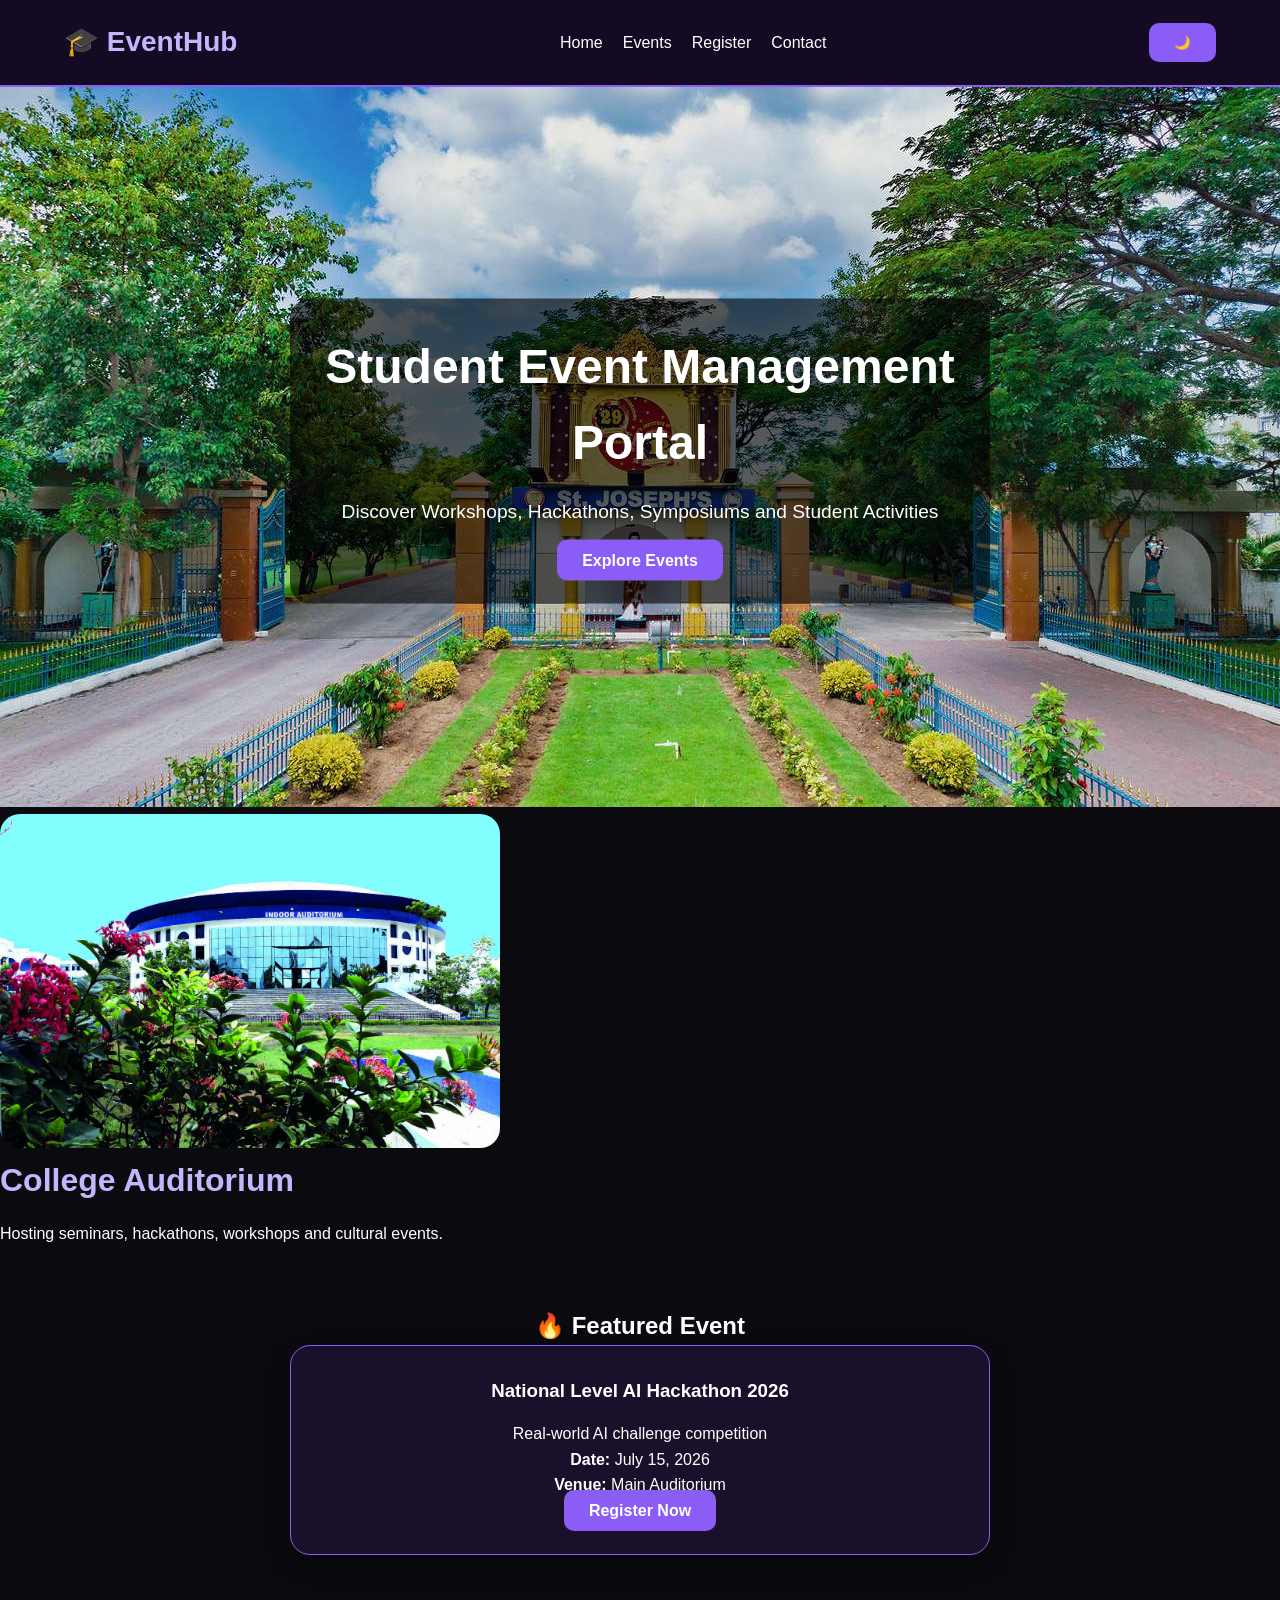
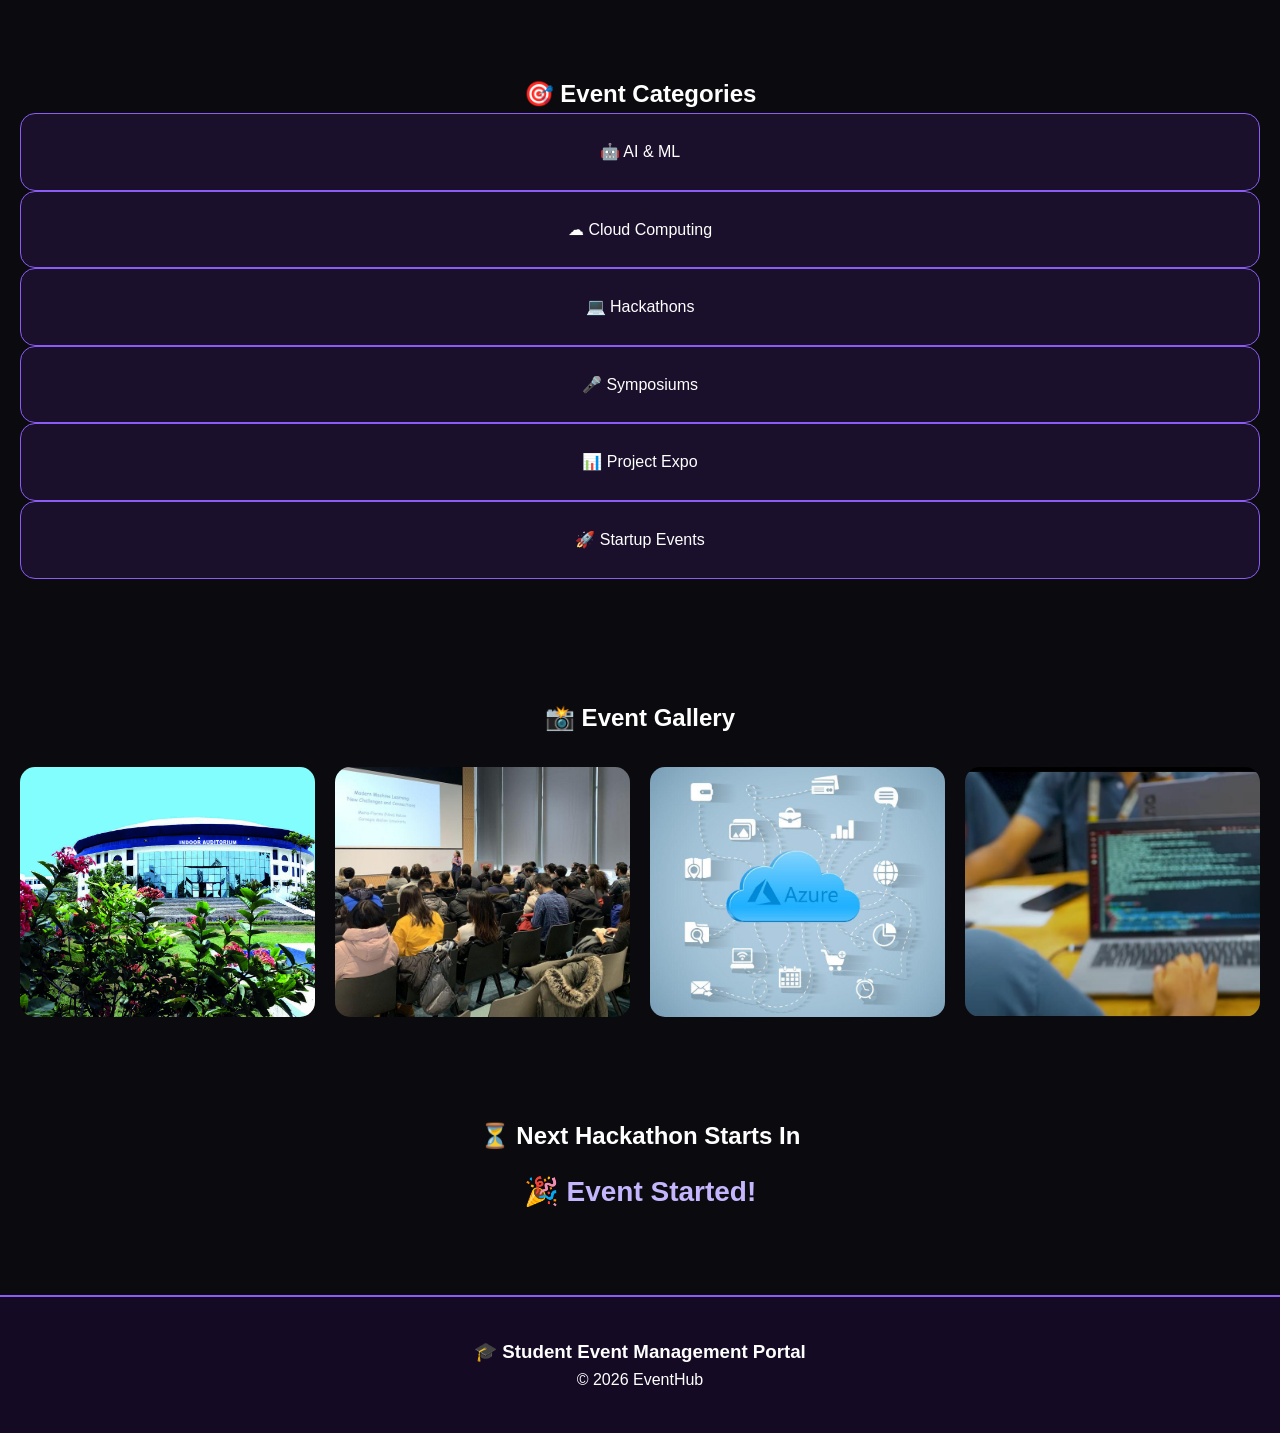
==== commit 6a309005: "Replace Azure blob image with local image" ====
--- a/index.html
+++ b/index.html
@@ -29,7 +29,7 @@
 <!-- HERO SECTION -->
 <header class="hero">
 
-    <img src="https://studentportal127.blob.core.windows.net/assets/banner.jpg"
+    <img src="images/banner.jpg"
          alt="College Banner"
          class="banner-image">
 
@@ -98,10 +98,10 @@
 
     <div class="gallery-grid">
 
-        <img src="https://studentportal127.blob.core.windows.net/assets/auditorium.jpg" alt="Auditorium">
-        <img src="https://studentportal127.blob.core.windows.net/assets/ai.jpg" alt="AI Workshop">
-        <img src="https://studentportal127.blob.core.windows.net/assets/cloud.jpg" alt="Cloud Seminar">
-        <img src="https://studentportal127.blob.core.windows.net/assets/hackathon.jpg" alt="Hackathon">
+        <img src="images/auditorium.jpg" alt="Auditorium">
+        <img src="images/ai.jpg" alt="AI Workshop">
+        <img src="images/cloud.jpg" alt="Cloud Seminar">
+        <img src="images/hackathon.jpg" alt="Hackathon">
 
     </div>
 
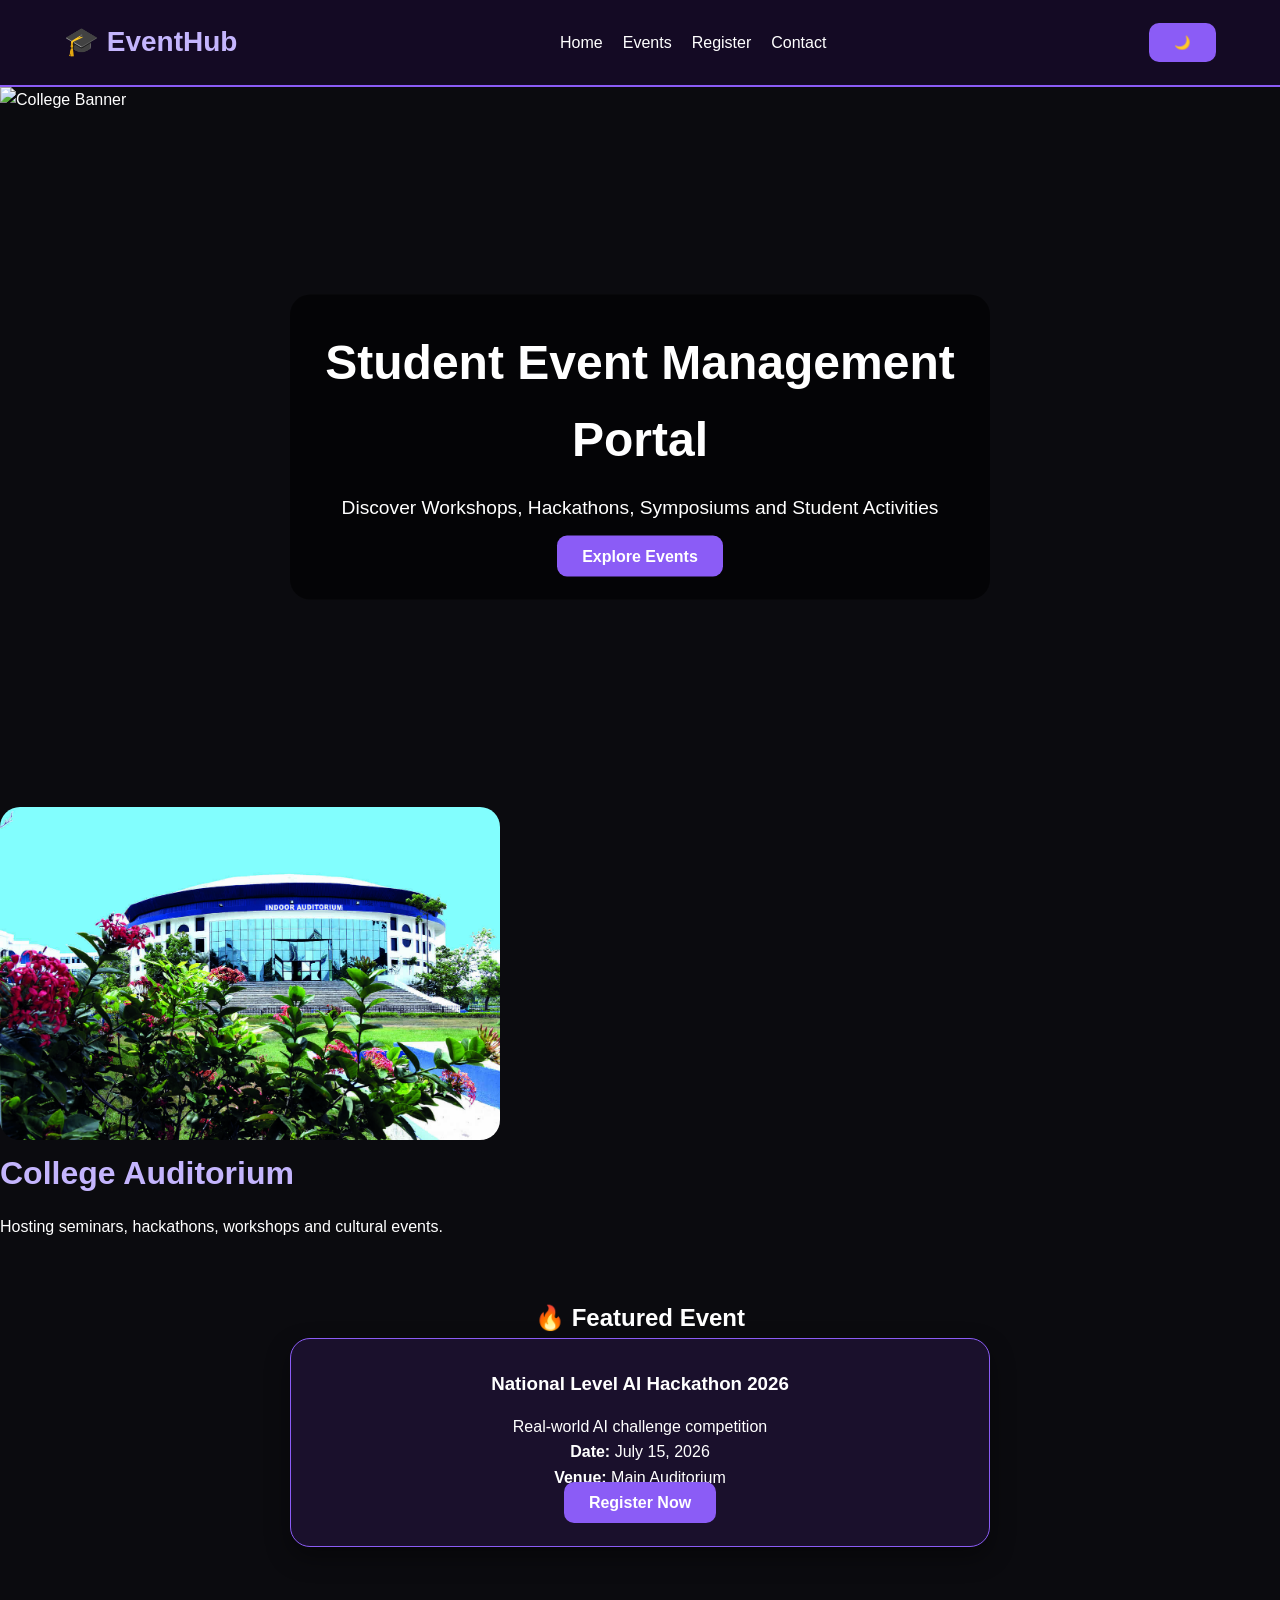
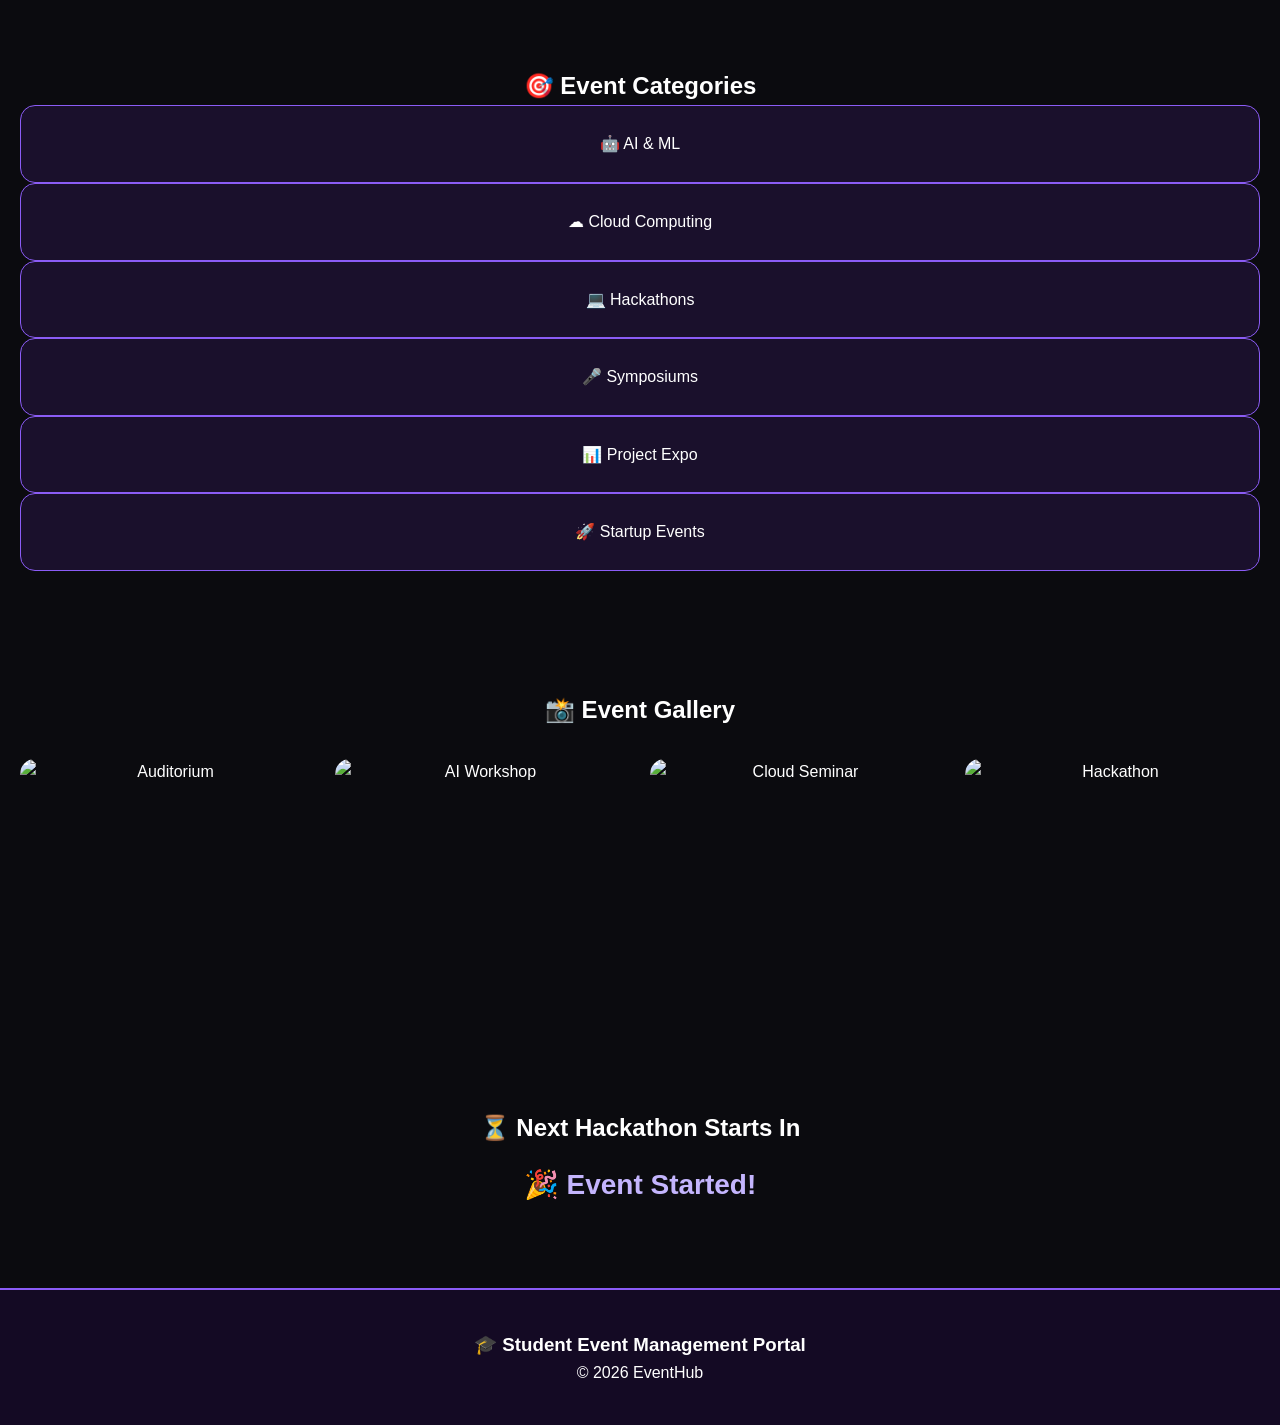
==== commit 20aa046a: "Restore image path" ====
--- a/index.html
+++ b/index.html
@@ -29,7 +29,7 @@
 <!-- HERO SECTION -->
 <header class="hero">
 
-    <img src="images/banner.jpg"
+    <img src="https://studentportal127.blob.core.windows.net/assets/banner.jpg"
          alt="College Banner"
          class="banner-image">
 
@@ -98,10 +98,10 @@
 
     <div class="gallery-grid">
 
-        <img src="images/auditorium.jpg" alt="Auditorium">
-        <img src="images/ai.jpg" alt="AI Workshop">
-        <img src="images/cloud.jpg" alt="Cloud Seminar">
-        <img src="images/hackathon.jpg" alt="Hackathon">
+        <img src="https://studentportal127.blob.core.windows.net/assets/auditorium.jpg" alt="Auditorium">
+        <img src="https://studentportal127.blob.core.windows.net/assets/ai.jpg" alt="AI Workshop">
+        <img src="https://studentportal127.blob.core.windows.net/assets/cloud.jpg" alt="Cloud Seminar">
+        <img src="https://studentportal127.blob.core.windows.net/assets/hackathon.jpg" alt="Hackathon">
 
     </div>
 
